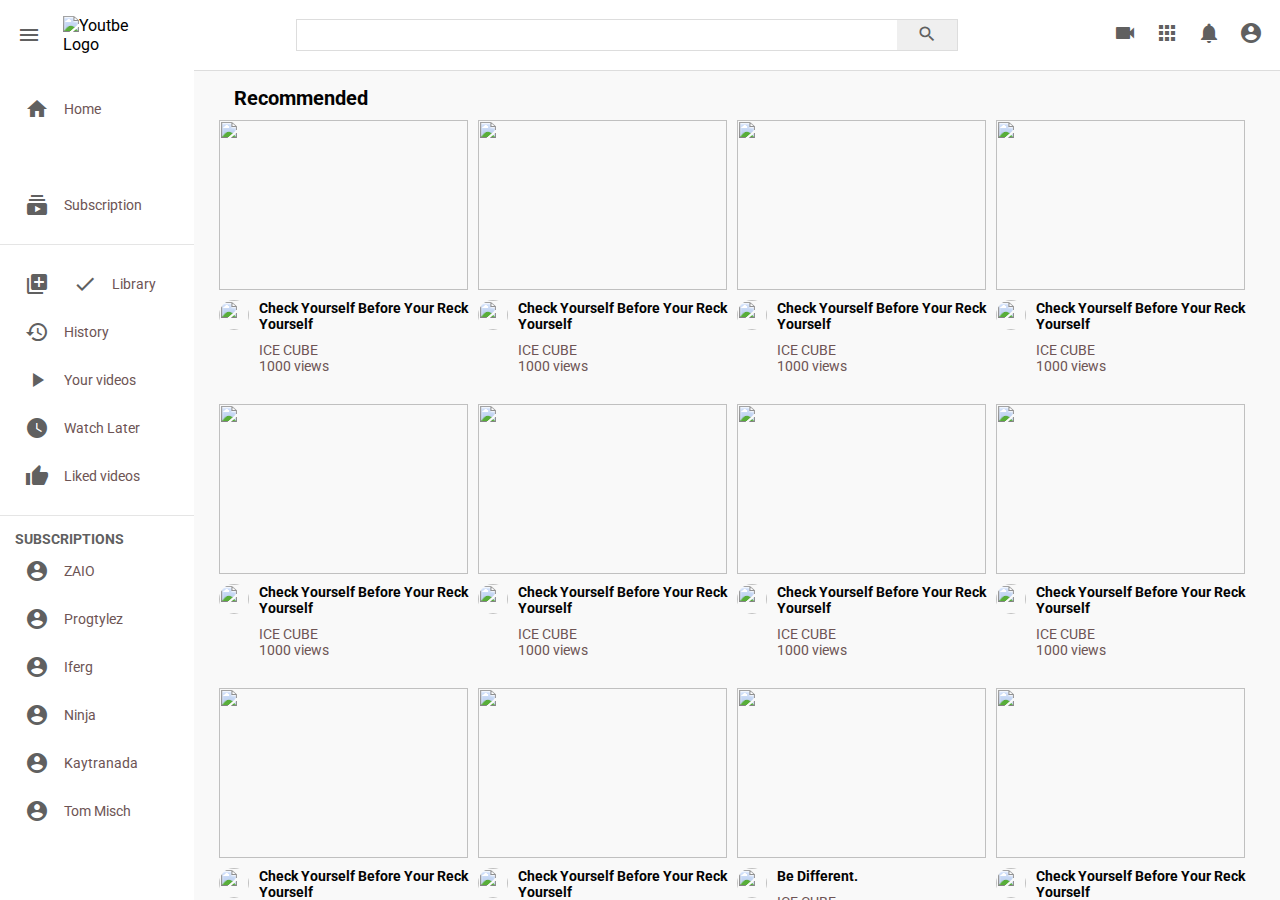
==== index.html @ 76675897 "added files for current project to master" ====
<!DOCTYPE html>
<html lang="en">
<head>
    <meta charset="UTF-8">
    <meta name="viewport" content="width= , initial-scale=1.0">
    <link rel = "icon" href ="https://www.youtube.com/about/static/svgs/icons/brand-resources/YouTube_icon_full-color.svg?cache=f2ec7a5"> 
    <link rel="stylesheet" href="/css/styles.css">
    <link href="https://fonts.googleapis.com/icon?family=Material+Icons" rel="stylesheet">
    <title>Youtube UI clone</title>
</head>
<body>
    <div class="menuBar">
        <div class="logo">
            <i class="material-icons">menu</i>
            <img src="https://www.youtube.com/about/static/svgs/icons/brand-resources/YouTube-logo-full_color_light.svg?cache=72a5d9c" alt="Youtbe Logo">
        </div>

        <div class="search">
            <form action="">
                <input type="text" name="" id="">
                <button><i class="material-icons">search</i></button>
            </form>
        </div>

        <div class="icons">
            <i class="material-icons">videocam</i>
            <i class="material-icons">apps</i>
            <i class="material-icons">notifications</i>
            <i class="material-icons">account_circle</i>
        </div>
    </div>
    
    <div class="mainBody">
        <div class="catagories">
            <div class="catagoriesSection">
                <span class="category active-span">
                    <i class="material-icons active">home</i>
                    <span>Home</span>
                </span>

                <span class="category">
                    <i class="material-icons">local_fire_department</i>
                    <span>Trending</span>
                </span>
                
                <span class="category">
                    <i class="material-icons">subscriptions</i>
                    <span>Subscription</span>
                </span>
            </div>

            <hr>

            <div class="catagoriesSection">
                <span class="category">
                    <i class="material-icons">library_add_check</i>
                    <span>Library</span>
                </span>

                <span class="category">
                    <i class="material-icons">history</i>
                    <span>History</span>
                </span>
                
                <span class="category">
                    <i class="material-icons">play_arrow</i>
                    <span>Your videos</span>
                </span>

                <span class="category">
                    <i class="material-icons">watch_later</i>
                    <span>Watch Later</span>
                </span>

                <span class="category">
                    <i class="material-icons">thumb_up</i>
                    <span>Liked videos</span>
                </span>
            </div>

            <hr>

            <div class="catagoriesSection">
                <h4>SUBSCRIPTIONS</h4>
                <span class="category">
                    <i class="material-icons">account_circle</i>
                    <span>ZAIO</span>
                </span>

                <span class="category">
                    <i class="material-icons">account_circle</i>
                    <span>Progtylez</span>
                </span>
                
                <span class="category">
                    <i class="material-icons">account_circle</i>
                    <span>Iferg</span>
                </span>

                <span class="category">
                    <i class="material-icons">account_circle</i>
                    <span>Ninja</span>
                </span>

                <span class="category">
                    <i class="material-icons">account_circle</i>
                    <span>Kaytranada</span>
                </span>

                <span class="category">
                    <i class="material-icons">account_circle</i>
                    <span>Tom Misch</span>
                </span>
            </div>
        </div>

        <div class="videos">
            <h1>Recommended</h1>
            <div class="videosGrid">
                <div class="video">
                    <div class="thumbnail">
                        <img src="https://images.unsplash.com/photo-1494253109108-2e30c049369b?ixlib=rb-1.2.1&ixid=eyJhcHBfaWQiOjEyMDd9&auto=format&fit=crop&w=500&q=60" alt="" srcset="">
                    </div>
                    <div class="details">
                        <div class="author">
                            <img src="https://images.unsplash.com/photo-1494253109108-2e30c049369b?ixlib=rb-1.2.1&ixid=eyJhcHBfaWQiOjEyMDd9&auto=format&fit=crop&w=500&q=60" alt="" srcset="">
                        </div> 
                        <div class="tittle">
                            <h3>Check Yourself Before Your Reck Yourself</h3>
                            <a href="">ICE CUBE</a>
                            <span>1000 views</span>
                        </div>
                    </div>
                </div>
                
                <div class="video">
                    <div class="thumbnail">
                        <img src="https://images.unsplash.com/photo-1508138221679-760a23a2285b?ixlib=rb-1.2.1&ixid=eyJhcHBfaWQiOjEyMDd9&auto=format&fit=crop&w=500&q=60" alt="" srcset="">
                    </div>
                    <div class="details">
                        <div class="author">
                            <img src="https://images.unsplash.com/photo-1508138221679-760a23a2285b?ixlib=rb-1.2.1&ixid=eyJhcHBfaWQiOjEyMDd9&auto=format&fit=crop&w=500&q=60" alt="" srcset="">
                        </div> 
                        <div class="tittle">
                            <h3>Check Yourself Before Your Reck Yourself</h3>
                            <a href="">ICE CUBE</a>
                            <span>1000 views</span>
                        </div>
                    </div>
                </div>

                <div class="video">
                    <div class="thumbnail">
                        <img src="https://images.unsplash.com/photo-1489533119213-66a5cd877091?ixlib=rb-1.2.1&ixid=eyJhcHBfaWQiOjEyMDd9&auto=format&fit=crop&w=500&q=60" alt="" srcset="">
                    </div>
                    <div class="details">
                        <div class="author">
                            <img src="https://images.unsplash.com/photo-1489533119213-66a5cd877091?ixlib=rb-1.2.1&ixid=eyJhcHBfaWQiOjEyMDd9&auto=format&fit=crop&w=500&q=60" alt="" srcset="">
                        </div> 
                        <div class="tittle">
                            <h3>Check Yourself Before Your Reck Yourself</h3>
                            <a href="">ICE CUBE</a>
                            <span>1000 views</span>
                        </div>
                    </div>
                </div>

                <div class="video">
                    <div class="thumbnail">
                        <img src="https://images.unsplash.com/photo-1487088678257-3a541e6e3922?ixlib=rb-1.2.1&ixid=eyJhcHBfaWQiOjEyMDd9&auto=format&fit=crop&w=500&q=60" alt="" srcset="">
                    </div>
                    <div class="details">
                        <div class="author">
                            <img src="https://images.unsplash.com/photo-1487088678257-3a541e6e3922?ixlib=rb-1.2.1&ixid=eyJhcHBfaWQiOjEyMDd9&auto=format&fit=crop&w=500&q=60" alt="" srcset="">
                        </div> 
                        <div class="tittle">
                            <h3>Check Yourself Before Your Reck Yourself</h3>
                            <a href="">ICE CUBE</a>
                            <span>1000 views</span>
                        </div>
                    </div>
                </div>

                <div class="video">
                    <div class="thumbnail">
                        <img src="https://images.unsplash.com/photo-1519125323398-675f0ddb6308?ixlib=rb-1.2.1&ixid=eyJhcHBfaWQiOjEyMDd9&auto=format&fit=crop&w=500&q=60" alt="" srcset="">
                    </div>
                    <div class="details">
                        <div class="author">
                            <img src="https://images.unsplash.com/photo-1519125323398-675f0ddb6308?ixlib=rb-1.2.1&ixid=eyJhcHBfaWQiOjEyMDd9&auto=format&fit=crop&w=500&q=60" alt="" srcset="">
                        </div> 
                        <div class="tittle">
                            <h3>Check Yourself Before Your Reck Yourself</h3>
                            <a href="">ICE CUBE</a>
                            <span>1000 views</span>
                        </div>
                    </div>
                </div>
                <div class="video">
                    <div class="thumbnail">
                        <img src="https://images.unsplash.com/photo-1484100356142-db6ab6244067?ixlib=rb-1.2.1&ixid=eyJhcHBfaWQiOjEyMDd9&auto=format&fit=crop&w=500&q=60" alt="" srcset="">
                    </div>
                    <div class="details">
                        <div class="author">
                            <img src="https://images.unsplash.com/photo-1484100356142-db6ab6244067?ixlib=rb-1.2.1&ixid=eyJhcHBfaWQiOjEyMDd9&auto=format&fit=crop&w=500&q=60" alt="" srcset="">
                        </div> 
                        <div class="tittle">
                            <h3>Check Yourself Before Your Reck Yourself</h3>
                            <a href="">ICE CUBE</a>
                            <span>1000 views</span>
                        </div>
                    </div>
                </div>

                <div class="video">
                    <div class="thumbnail">
                        <img src="https://images.unsplash.com/photo-1505678261036-a3fcc5e884ee?ixlib=rb-1.2.1&ixid=eyJhcHBfaWQiOjEyMDd9&auto=format&fit=crop&w=500&q=60" alt="" srcset="">
                    </div>
                    <div class="details">
                        <div class="author">
                            <img src="https://images.unsplash.com/photo-1505678261036-a3fcc5e884ee?ixlib=rb-1.2.1&ixid=eyJhcHBfaWQiOjEyMDd9&auto=format&fit=crop&w=500&q=60" alt="" srcset="">
                        </div> 
                        <div class="tittle">
                            <h3>Check Yourself Before Your Reck Yourself</h3>
                            <a href="">ICE CUBE</a>
                            <span>1000 views</span>
                        </div>
                    </div>
                </div>

                 <div class="video">
                    <div class="thumbnail">
                        <img src="https://images.unsplash.com/photo-1496449903678-68ddcb189a24?ixlib=rb-1.2.1&ixid=eyJhcHBfaWQiOjEyMDd9&auto=format&fit=crop&w=500&q=60" alt="" srcset="">
                    </div>
                    <div class="details">
                        <div class="author">
                            <img src="https://images.unsplash.com/photo-1496449903678-68ddcb189a24?ixlib=rb-1.2.1&ixid=eyJhcHBfaWQiOjEyMDd9&auto=format&fit=crop&w=500&q=60" alt="" srcset="">
                        </div> 
                        <div class="tittle">
                            <h3>Check Yourself Before Your Reck Yourself</h3>
                            <a href="">ICE CUBE</a>
                            <span>1000 views</span>
                        </div>
                    </div>
                </div>

                <div class="video">
                    <div class="thumbnail">
                        <img src="https://images.unsplash.com/photo-1457369804613-52c61a468e7d?ixlib=rb-1.2.1&auto=format&fit=crop&w=500&q=60" alt="" srcset="">
                    </div>
                    <div class="details">
                        <div class="author">
                            <img src="https://images.unsplash.com/photo-1457369804613-52c61a468e7d?ixlib=rb-1.2.1&auto=format&fit=crop&w=500&q=60" alt="" srcset="">
                        </div> 
                        <div class="tittle">
                            <h3>Check Yourself Before Your Reck Yourself</h3>
                            <a href="">ICE CUBE</a>
                            <span>1000 views</span>
                        </div>
                    </div>
                </div>

                <div class="video">
                    <div class="thumbnail">
                        <img src="https://images.unsplash.com/photo-1554570731-63bcddda4dcd?ixlib=rb-1.2.1&ixid=eyJhcHBfaWQiOjEyMDd9&auto=format&fit=crop&w=564&q=80" alt="" srcset="">
                    </div>
                    <div class="details">
                        <div class="author">
                            <img src="https://images.unsplash.com/photo-1554570731-63bcddda4dcd?ixlib=rb-1.2.1&ixid=eyJhcHBfaWQiOjEyMDd9&auto=format&fit=crop&w=564&q=80" alt="" srcset="">
                        </div> 
                        <div class="tittle">
                            <h3>Check Yourself Before Your Reck Yourself</h3>
                            <a href="">ICE CUBE</a>
                            <span>1000 views</span>
                        </div>
                    </div>
                </div>

                <div class="video">
                    <div class="thumbnail">
                        <img src="https://images.unsplash.com/photo-1504805572947-34fad45aed93?ixlib=rb-1.2.1&ixid=eyJhcHBfaWQiOjEyMDd9&auto=format&fit=crop&w=500&q=60" alt="" srcset="">
                    </div>
                    <div class="details">
                        <div class="author">
                            <img src="https://images.unsplash.com/photo-1504805572947-34fad45aed93?ixlib=rb-1.2.1&ixid=eyJhcHBfaWQiOjEyMDd9&auto=format&fit=crop&w=500&q=60" alt="" srcset="">
                        </div> 
                        <div class="tittle">
                            <h3>Be Different.</h3>
                            <a href="">ICE CUBE</a>
                            <span>1000 views</span>
                        </div>
                    </div>
                </div>

                <div class="video">
                    <div class="thumbnail">
                        <img src="https://images.unsplash.com/photo-1501457191481-671f811805de?ixlib=rb-1.2.1&ixid=eyJhcHBfaWQiOjEyMDd9&auto=format&fit=crop&w=500&q=60" alt="" srcset="">
                    </div>
                    <div class="details">
                        <div class="author">
                            <img src="https://images.unsplash.com/photo-1501457191481-671f811805de?ixlib=rb-1.2.1&ixid=eyJhcHBfaWQiOjEyMDd9&auto=format&fit=crop&w=500&q=60" alt="" srcset="">
                        </div> 
                        <div class="tittle">
                            <h3>Check Yourself Before Your Reck Yourself</h3>
                            <a href="">ICE CUBE</a>
                            <span>1000 views</span>
                        </div>
                    </div>
                </div>
            </div>
        </div>
    </div>
</body>
</html>
---- css/styles.css ----
@import url('https://fonts.googleapis.com/css2?family=Roboto:wght@300;500;700&display=swap');

:root {
    --color-grey: #e5e5e5;
    --color-grey-light: #e5e5e5;
    --color-bg:#f9f9f9;
}
*{
    margin: 0;
    padding: 0;
    box-sizing: border-box;
}

hr {
    height: 1px;
    background-color: var(--color-grey);
    border: none;
}
h1{
    font-size: 20px;
    margin-bottom: 10px;
    margin-left: 15px;
    color: rgb(3, 3, 3);
}

h4{
    font-size: 14px;
    margin-left: 15px;
    color: rgb(96, 96, 96);
}
body{
font-family: 'Roboto', sans-serif;
}

/* MENU BAR CSS START */

.material-icons{
    color: rgb(96, 96, 96);
}

.icons{
    margin-right: 10px;
}
.menuBar{
    display: flex;
    /* automatically makes content a row */
    justify-content: space-between;
    align-items: center;
    height: 70px;

}

.menuBar .logo{
    display: flex;
    align-items: center;
    margin-left: 10px;

}

.menuBar .logo img{
    width: 85px;
    margin-left: 15px;
}

.menuBar i{
    padding: 0 7px;

}

.menuBar .search form{
    border: 1px solid #ddd;
    height: 32px;
    margin: 0;
    padding: 0;
    display: flex;

}

.menuBar .search input{
    width: 600px;
    margin: 0;
    padding: 0;
    height: 100%;
    border-radius: none;
    border: none;
}

.menuBar .search button{
    margin: 0;
    padding: 0;
    height: 100%;
    width: 60px;
    border-radius: none;
    border: none;
    /* background-color: red; */
}

.menuBar .search button i{
    font-size: 20px;
    color: rgb(96, 96, 96);
}
/* MENU BAR CSS END*/

/* MAIN BODY CSS START */
.mainBody{
    height: calc(100vh - 70px);
    /* Above basically sets the height of main body to the hight of the screen but calc subtracts the height of menuBar that we set to 70px */
    display: flex;
    overflow: hidden;
    /* above hides the scroolbar */
}

.mainBody .catagories{
    height: 100%;
    width: 230px;
    /* background-color: red; */ 
    background-color: white;
    overflow-y: scroll;
    /* adds scroll bar for the hieght of the div */
}

.mainBody .catagories .catagoriesSection{
    width: 100%;
    display: flex;
    flex-direction: column;
    margin-bottom: 15px;
    margin-top: 15px;
}

.mainBody .catagories .catagoriesSection .category{
    display: flex;
    align-items: center;
    padding: 12px 25px;
}

.active-span{
    background: var(--color-grey-dark);
}
.mainBody .catagories .catagoriesSection .category span{
    margin-left: 15px;
}
.mainBody .catagories .catagoriesSection .category span:active{
    background: var(--color-grey-dark);
}

.mainBody .catagories .catagoriesSection .category:hover{
    background: var(--color-grey);
    cursor: pointer;
 }

 .videos {
    background: var(--color-bg); 
    width: 100%;
    height: 100%;
    padding: 15px 25px;
    border-top: 1px solid #ddd;
    overflow-y: scroll;
 }

 .videos .videosGrid {
     display: flex;
     flex-direction: row;
     justify-content: space-around;
     flex-wrap: wrap;
 }
 .videos .videosGrid .video {
    width: calc(25% - 10px);
    margin-right: 10px;
    margin-bottom: 30px;
 }

 .videos .videosGrid .video .thumbnail{
     width: 100%;
     height: 170px;
}

.videos .videosGrid .video .thumbnail img{
    object-fit: cover;
    width: 100%;
    height: 100%;
}

.author img{
    object-fit: cover;
    border-radius: 50%;
    height: 30px;
    width: 30px;
    margin-right: 10px;
}

.details {
    display: flex;
    margin-top: 10px;
}

.details .tittle{
    display: flex;
    flex-direction: column;
}

.details .tittle h3{
   color: rgb(3, 3, 3);
   font-size: 14px;
   padding-bottom: 10px;
}

.details .tittle a, span{
   text-decoration: none;
   color: rgb(109, 84, 84);
   font-size: 14px;
   /* font-weight: lighter; */
}

/* MAIN BODY CSS END */
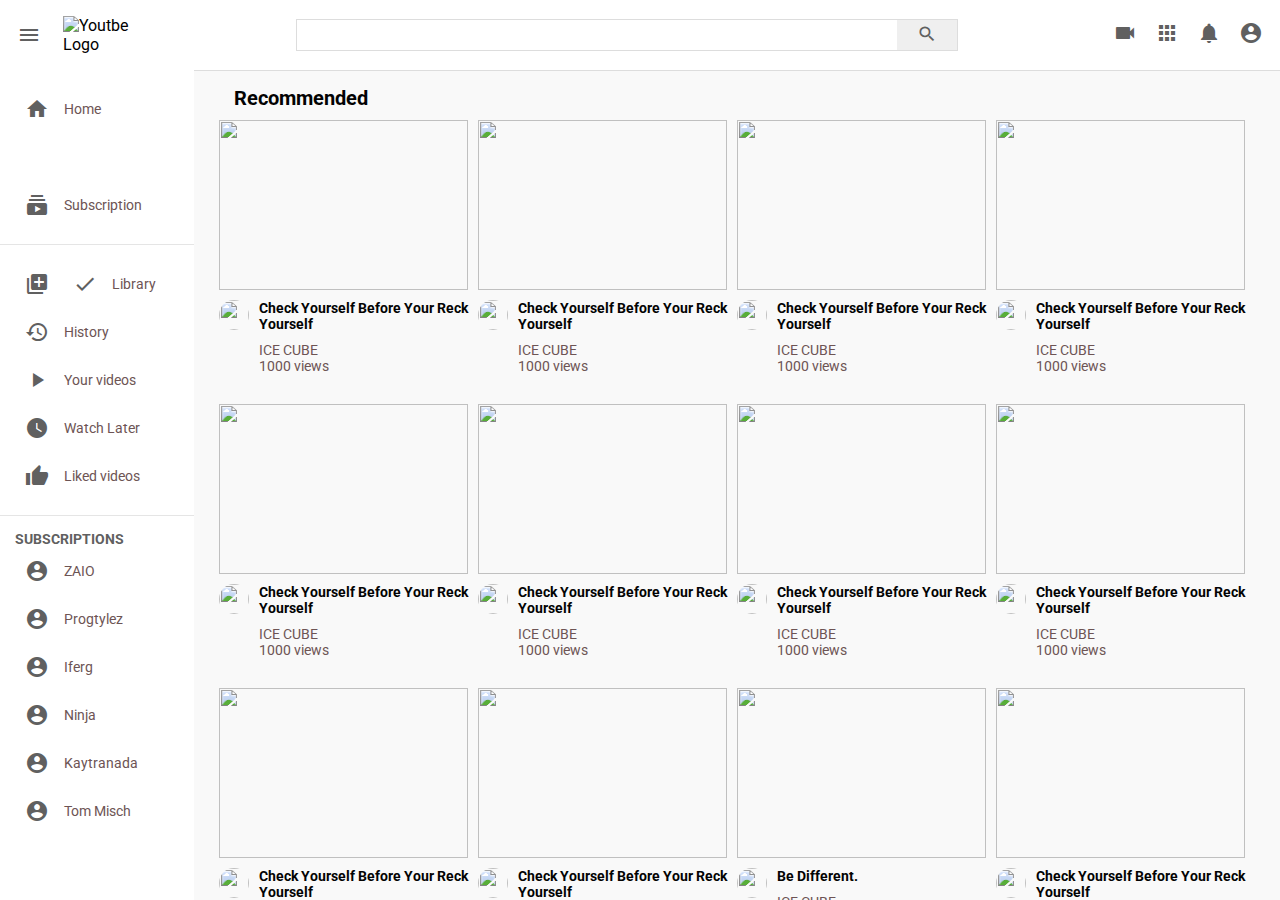
==== commit e8946874: "added structure of video landing page and basic styles" ====
--- a/index.html
+++ b/index.html
@@ -40,7 +40,7 @@
 
                 <span class="category">
                     <i class="material-icons">local_fire_department</i>
-                    <span>Trending</span>
+                    <span><a href="trending.html">Trending</a></span>
                 </span>
                 
                 <span class="category">
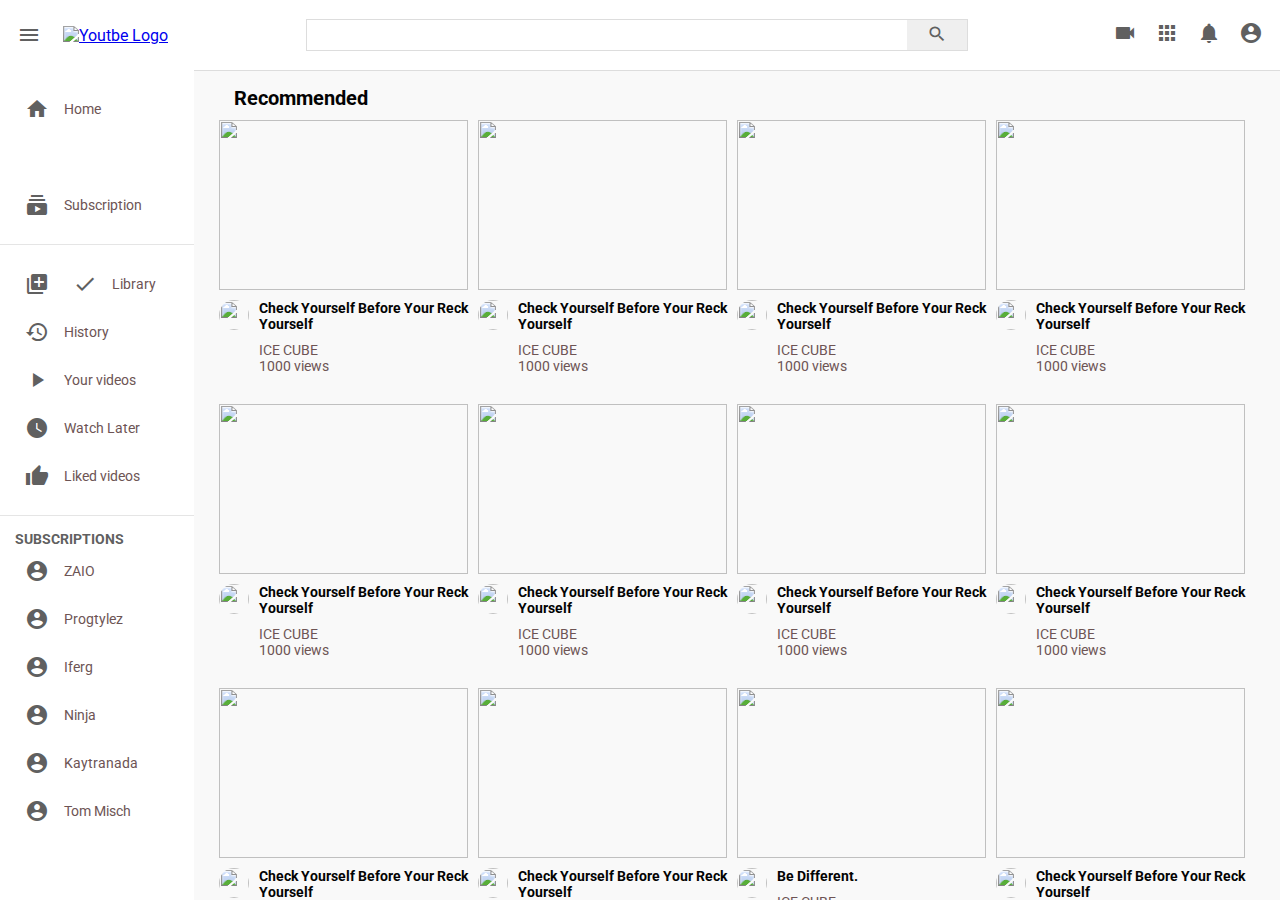
==== commit 061f7659: "linked pages" ====
--- a/index.html
+++ b/index.html
@@ -1,314 +1,422 @@
 <!DOCTYPE html>
 <html lang="en">
-<head>
-    <meta charset="UTF-8">
-    <meta name="viewport" content="width= , initial-scale=1.0">
-    <link rel = "icon" href ="https://www.youtube.com/about/static/svgs/icons/brand-resources/YouTube_icon_full-color.svg?cache=f2ec7a5"> 
-    <link rel="stylesheet" href="/css/styles.css">
-    <link href="https://fonts.googleapis.com/icon?family=Material+Icons" rel="stylesheet">
+  <head>
+    <meta charset="UTF-8" />
+    <meta name="viewport" content="width= , initial-scale=1.0" />
+    <link
+      rel="icon"
+      href="https://www.youtube.com/about/static/svgs/icons/brand-resources/YouTube_icon_full-color.svg?cache=f2ec7a5"
+    />
+    <link rel="stylesheet" href="/css/styles.css" />
+    <link rel="stylesheet" href="/css/main_queries.css" />
+    <link
+      href="https://fonts.googleapis.com/icon?family=Material+Icons"
+      rel="stylesheet"
+    />
     <title>Youtube UI clone</title>
-</head>
-<body>
+  </head>
+  <body>
     <div class="menuBar">
-        <div class="logo">
-            <i class="material-icons">menu</i>
-            <img src="https://www.youtube.com/about/static/svgs/icons/brand-resources/YouTube-logo-full_color_light.svg?cache=72a5d9c" alt="Youtbe Logo">
+      <div class="logo">
+        <i class="material-icons">menu</i>
+        <a href="index.html">
+        <img
+          src="https://www.youtube.com/about/static/svgs/icons/brand-resources/YouTube-logo-full_color_light.svg?cache=72a5d9c"
+          alt="Youtbe Logo"
+        />
+    </a>
+      </div>
+
+      <div class="search">
+        <form action="">
+          <input type="text" name="" id="" />
+          <button><i class="material-icons">search</i></button>
+        </form>
+      </div>
+
+      <div class="icons">
+        <i class="material-icons">videocam</i>
+        <i class="material-icons">apps</i>
+        <i class="material-icons">notifications</i>
+        <i class="material-icons">account_circle</i>
+      </div>
+    </div>
+
+    <div class="mainBody">
+      <div class="catagories">
+        <div class="catagoriesSection">
+          <span class="category active-span">
+            <i class="material-icons active">home</i>
+            <span>Home</span>
+          </span>
+
+          <span class="category">
+            <i class="material-icons">local_fire_department</i>
+            <span><a href="trending.html">Trending</a></span>
+          </span>
+
+          <span class="category">
+            <i class="material-icons">subscriptions</i>
+            <span>Subscription</span>
+          </span>
         </div>
 
-        <div class="search">
-            <form action="">
-                <input type="text" name="" id="">
-                <button><i class="material-icons">search</i></button>
-            </form>
+        <hr />
+
+        <div class="catagoriesSection">
+          <span class="category">
+            <i class="material-icons">library_add_check</i>
+            <span>Library</span>
+          </span>
+
+          <span class="category">
+            <i class="material-icons">history</i>
+            <span>History</span>
+          </span>
+
+          <span class="category">
+            <i class="material-icons">play_arrow</i>
+            <span>Your videos</span>
+          </span>
+
+          <span class="category">
+            <i class="material-icons">watch_later</i>
+            <span>Watch Later</span>
+          </span>
+
+          <span class="category">
+            <i class="material-icons">thumb_up</i>
+            <span>Liked videos</span>
+          </span>
         </div>
 
-        <div class="icons">
-            <i class="material-icons">videocam</i>
-            <i class="material-icons">apps</i>
-            <i class="material-icons">notifications</i>
-            <i class="material-icons">account_circle</i>
+        <hr />
+
+        <div class="catagoriesSection">
+          <h4>SUBSCRIPTIONS</h4>
+          <span class="category">
+            <i class="material-icons">account_circle</i>
+            <span>ZAIO</span>
+          </span>
+
+          <span class="category">
+            <i class="material-icons">account_circle</i>
+            <span>Progtylez</span>
+          </span>
+
+          <span class="category">
+            <i class="material-icons">account_circle</i>
+            <span>Iferg</span>
+          </span>
+
+          <span class="category">
+            <i class="material-icons">account_circle</i>
+            <span>Ninja</span>
+          </span>
+
+          <span class="category">
+            <i class="material-icons">account_circle</i>
+            <span>Kaytranada</span>
+          </span>
+
+          <span class="category">
+            <i class="material-icons">account_circle</i>
+            <span>Tom Misch</span>
+          </span>
         </div>
+      </div>
+
+      <div class="videos">
+        <h1>Recommended</h1>
+        <div class="videosGrid">
+          <div class="video">
+            <div class="thumbnail">
+              <img
+                src="https://images.unsplash.com/photo-1494253109108-2e30c049369b?ixlib=rb-1.2.1&ixid=eyJhcHBfaWQiOjEyMDd9&auto=format&fit=crop&w=500&q=60"
+                alt=""
+                srcset=""
+              />
+            </div>
+            <div class="details">
+              <div class="author">
+                <img
+                  src="https://images.unsplash.com/photo-1494253109108-2e30c049369b?ixlib=rb-1.2.1&ixid=eyJhcHBfaWQiOjEyMDd9&auto=format&fit=crop&w=500&q=60"
+                  alt=""
+                  srcset=""
+                />
+              </div>
+              <div class="tittle">
+                <h3>Check Yourself Before Your Reck Yourself</h3>
+                <a href="">ICE CUBE</a>
+                <span>1000 views</span>
+              </div>
+            </div>
+          </div>
+
+          <div class="video">
+            <div class="thumbnail">
+              <img
+                src="https://images.unsplash.com/photo-1508138221679-760a23a2285b?ixlib=rb-1.2.1&ixid=eyJhcHBfaWQiOjEyMDd9&auto=format&fit=crop&w=500&q=60"
+                alt=""
+                srcset=""
+              />
+            </div>
+            <div class="details">
+              <div class="author">
+                <img
+                  src="https://images.unsplash.com/photo-1508138221679-760a23a2285b?ixlib=rb-1.2.1&ixid=eyJhcHBfaWQiOjEyMDd9&auto=format&fit=crop&w=500&q=60"
+                  alt=""
+                  srcset=""
+                />
+              </div>
+              <div class="tittle">
+                <h3>Check Yourself Before Your Reck Yourself</h3>
+                <a href="">ICE CUBE</a>
+                <span>1000 views</span>
+              </div>
+            </div>
+          </div>
+
+          <div class="video">
+            <div class="thumbnail">
+              <img
+                src="https://images.unsplash.com/photo-1489533119213-66a5cd877091?ixlib=rb-1.2.1&ixid=eyJhcHBfaWQiOjEyMDd9&auto=format&fit=crop&w=500&q=60"
+                alt=""
+                srcset=""
+              />
+            </div>
+            <div class="details">
+              <div class="author">
+                <img
+                  src="https://images.unsplash.com/photo-1489533119213-66a5cd877091?ixlib=rb-1.2.1&ixid=eyJhcHBfaWQiOjEyMDd9&auto=format&fit=crop&w=500&q=60"
+                  alt=""
+                  srcset=""
+                />
+              </div>
+              <div class="tittle">
+                <h3>Check Yourself Before Your Reck Yourself</h3>
+                <a href="">ICE CUBE</a>
+                <span>1000 views</span>
+              </div>
+            </div>
+          </div>
+
+          <div class="video">
+            <div class="thumbnail">
+              <img
+                src="https://images.unsplash.com/photo-1487088678257-3a541e6e3922?ixlib=rb-1.2.1&ixid=eyJhcHBfaWQiOjEyMDd9&auto=format&fit=crop&w=500&q=60"
+                alt=""
+                srcset=""
+              />
+            </div>
+            <div class="details">
+              <div class="author">
+                <img
+                  src="https://images.unsplash.com/photo-1487088678257-3a541e6e3922?ixlib=rb-1.2.1&ixid=eyJhcHBfaWQiOjEyMDd9&auto=format&fit=crop&w=500&q=60"
+                  alt=""
+                  srcset=""
+                />
+              </div>
+              <div class="tittle">
+                <h3>Check Yourself Before Your Reck Yourself</h3>
+                <a href="">ICE CUBE</a>
+                <span>1000 views</span>
+              </div>
+            </div>
+          </div>
+
+          <div class="video">
+            <div class="thumbnail">
+              <img
+                src="https://images.unsplash.com/photo-1519125323398-675f0ddb6308?ixlib=rb-1.2.1&ixid=eyJhcHBfaWQiOjEyMDd9&auto=format&fit=crop&w=500&q=60"
+                alt=""
+                srcset=""
+              />
+            </div>
+            <div class="details">
+              <div class="author">
+                <img
+                  src="https://images.unsplash.com/photo-1519125323398-675f0ddb6308?ixlib=rb-1.2.1&ixid=eyJhcHBfaWQiOjEyMDd9&auto=format&fit=crop&w=500&q=60"
+                  alt=""
+                  srcset=""
+                />
+              </div>
+              <div class="tittle">
+                <h3>Check Yourself Before Your Reck Yourself</h3>
+                <a href="">ICE CUBE</a>
+                <span>1000 views</span>
+              </div>
+            </div>
+          </div>
+          <div class="video">
+            <div class="thumbnail">
+              <img
+                src="https://images.unsplash.com/photo-1484100356142-db6ab6244067?ixlib=rb-1.2.1&ixid=eyJhcHBfaWQiOjEyMDd9&auto=format&fit=crop&w=500&q=60"
+                alt=""
+                srcset=""
+              />
+            </div>
+            <div class="details">
+              <div class="author">
+                <img
+                  src="https://images.unsplash.com/photo-1484100356142-db6ab6244067?ixlib=rb-1.2.1&ixid=eyJhcHBfaWQiOjEyMDd9&auto=format&fit=crop&w=500&q=60"
+                  alt=""
+                  srcset=""
+                />
+              </div>
+              <div class="tittle">
+                <h3>Check Yourself Before Your Reck Yourself</h3>
+                <a href="">ICE CUBE</a>
+                <span>1000 views</span>
+              </div>
+            </div>
+          </div>
+
+          <div class="video">
+            <div class="thumbnail">
+              <img
+                src="https://images.unsplash.com/photo-1505678261036-a3fcc5e884ee?ixlib=rb-1.2.1&ixid=eyJhcHBfaWQiOjEyMDd9&auto=format&fit=crop&w=500&q=60"
+                alt=""
+                srcset=""
+              />
+            </div>
+            <div class="details">
+              <div class="author">
+                <img
+                  src="https://images.unsplash.com/photo-1505678261036-a3fcc5e884ee?ixlib=rb-1.2.1&ixid=eyJhcHBfaWQiOjEyMDd9&auto=format&fit=crop&w=500&q=60"
+                  alt=""
+                  srcset=""
+                />
+              </div>
+              <div class="tittle">
+                <h3>Check Yourself Before Your Reck Yourself</h3>
+                <a href="">ICE CUBE</a>
+                <span>1000 views</span>
+              </div>
+            </div>
+          </div>
+
+          <div class="video">
+            <div class="thumbnail">
+              <img
+                src="https://images.unsplash.com/photo-1496449903678-68ddcb189a24?ixlib=rb-1.2.1&ixid=eyJhcHBfaWQiOjEyMDd9&auto=format&fit=crop&w=500&q=60"
+                alt=""
+                srcset=""
+              />
+            </div>
+            <div class="details">
+              <div class="author">
+                <img
+                  src="https://images.unsplash.com/photo-1496449903678-68ddcb189a24?ixlib=rb-1.2.1&ixid=eyJhcHBfaWQiOjEyMDd9&auto=format&fit=crop&w=500&q=60"
+                  alt=""
+                  srcset=""
+                />
+              </div>
+              <div class="tittle">
+                <h3>Check Yourself Before Your Reck Yourself</h3>
+                <a href="">ICE CUBE</a>
+                <span>1000 views</span>
+              </div>
+            </div>
+          </div>
+
+          <div class="video">
+            <div class="thumbnail">
+              <img
+                src="https://images.unsplash.com/photo-1457369804613-52c61a468e7d?ixlib=rb-1.2.1&auto=format&fit=crop&w=500&q=60"
+                alt=""
+                srcset=""
+              />
+            </div>
+            <div class="details">
+              <div class="author">
+                <img
+                  src="https://images.unsplash.com/photo-1457369804613-52c61a468e7d?ixlib=rb-1.2.1&auto=format&fit=crop&w=500&q=60"
+                  alt=""
+                  srcset=""
+                />
+              </div>
+              <div class="tittle">
+                <h3>Check Yourself Before Your Reck Yourself</h3>
+                <a href="">ICE CUBE</a>
+                <span>1000 views</span>
+              </div>
+            </div>
+          </div>
+
+          <div class="video">
+            <div class="thumbnail">
+              <img
+                src="https://images.unsplash.com/photo-1554570731-63bcddda4dcd?ixlib=rb-1.2.1&ixid=eyJhcHBfaWQiOjEyMDd9&auto=format&fit=crop&w=564&q=80"
+                alt=""
+                srcset=""
+              />
+            </div>
+            <div class="details">
+              <div class="author">
+                <img
+                  src="https://images.unsplash.com/photo-1554570731-63bcddda4dcd?ixlib=rb-1.2.1&ixid=eyJhcHBfaWQiOjEyMDd9&auto=format&fit=crop&w=564&q=80"
+                  alt=""
+                  srcset=""
+                />
+              </div>
+              <div class="tittle">
+                <h3>Check Yourself Before Your Reck Yourself</h3>
+                <a href="">ICE CUBE</a>
+                <span>1000 views</span>
+              </div>
+            </div>
+          </div>
+
+          <div class="video">
+            <div class="thumbnail">
+              <img
+                src="https://images.unsplash.com/photo-1504805572947-34fad45aed93?ixlib=rb-1.2.1&ixid=eyJhcHBfaWQiOjEyMDd9&auto=format&fit=crop&w=500&q=60"
+                alt=""
+                srcset=""
+              />
+            </div>
+            <div class="details">
+              <div class="author">
+                <img
+                  src="https://images.unsplash.com/photo-1504805572947-34fad45aed93?ixlib=rb-1.2.1&ixid=eyJhcHBfaWQiOjEyMDd9&auto=format&fit=crop&w=500&q=60"
+                  alt=""
+                  srcset=""
+                />
+              </div>
+              <div class="tittle">
+                <h3>Be Different.</h3>
+                <a href="">ICE CUBE</a>
+                <span>1000 views</span>
+              </div>
+            </div>
+          </div>
+
+          <div class="video">
+            <div class="thumbnail">
+              <img
+                src="https://images.unsplash.com/photo-1501457191481-671f811805de?ixlib=rb-1.2.1&ixid=eyJhcHBfaWQiOjEyMDd9&auto=format&fit=crop&w=500&q=60"
+                alt=""
+                srcset=""
+              />
+            </div>
+            <div class="details">
+              <div class="author">
+                <img
+                  src="https://images.unsplash.com/photo-1501457191481-671f811805de?ixlib=rb-1.2.1&ixid=eyJhcHBfaWQiOjEyMDd9&auto=format&fit=crop&w=500&q=60"
+                  alt=""
+                  srcset=""
+                />
+              </div>
+              <div class="tittle">
+                <h3>Check Yourself Before Your Reck Yourself</h3>
+                <a href="">ICE CUBE</a>
+                <span>1000 views</span>
+              </div>
+            </div>
+          </div>
+        </div>
+      </div>
     </div>
-    
-    <div class="mainBody">
-        <div class="catagories">
-            <div class="catagoriesSection">
-                <span class="category active-span">
-                    <i class="material-icons active">home</i>
-                    <span>Home</span>
-                </span>
-
-                <span class="category">
-                    <i class="material-icons">local_fire_department</i>
-                    <span><a href="trending.html">Trending</a></span>
-                </span>
-                
-                <span class="category">
-                    <i class="material-icons">subscriptions</i>
-                    <span>Subscription</span>
-                </span>
-            </div>
-
-            <hr>
-
-            <div class="catagoriesSection">
-                <span class="category">
-                    <i class="material-icons">library_add_check</i>
-                    <span>Library</span>
-                </span>
-
-                <span class="category">
-                    <i class="material-icons">history</i>
-                    <span>History</span>
-                </span>
-                
-                <span class="category">
-                    <i class="material-icons">play_arrow</i>
-                    <span>Your videos</span>
-                </span>
-
-                <span class="category">
-                    <i class="material-icons">watch_later</i>
-                    <span>Watch Later</span>
-                </span>
-
-                <span class="category">
-                    <i class="material-icons">thumb_up</i>
-                    <span>Liked videos</span>
-                </span>
-            </div>
-
-            <hr>
-
-            <div class="catagoriesSection">
-                <h4>SUBSCRIPTIONS</h4>
-                <span class="category">
-                    <i class="material-icons">account_circle</i>
-                    <span>ZAIO</span>
-                </span>
-
-                <span class="category">
-                    <i class="material-icons">account_circle</i>
-                    <span>Progtylez</span>
-                </span>
-                
-                <span class="category">
-                    <i class="material-icons">account_circle</i>
-                    <span>Iferg</span>
-                </span>
-
-                <span class="category">
-                    <i class="material-icons">account_circle</i>
-                    <span>Ninja</span>
-                </span>
-
-                <span class="category">
-                    <i class="material-icons">account_circle</i>
-                    <span>Kaytranada</span>
-                </span>
-
-                <span class="category">
-                    <i class="material-icons">account_circle</i>
-                    <span>Tom Misch</span>
-                </span>
-            </div>
-        </div>
-
-        <div class="videos">
-            <h1>Recommended</h1>
-            <div class="videosGrid">
-                <div class="video">
-                    <div class="thumbnail">
-                        <img src="https://images.unsplash.com/photo-1494253109108-2e30c049369b?ixlib=rb-1.2.1&ixid=eyJhcHBfaWQiOjEyMDd9&auto=format&fit=crop&w=500&q=60" alt="" srcset="">
-                    </div>
-                    <div class="details">
-                        <div class="author">
-                            <img src="https://images.unsplash.com/photo-1494253109108-2e30c049369b?ixlib=rb-1.2.1&ixid=eyJhcHBfaWQiOjEyMDd9&auto=format&fit=crop&w=500&q=60" alt="" srcset="">
-                        </div> 
-                        <div class="tittle">
-                            <h3>Check Yourself Before Your Reck Yourself</h3>
-                            <a href="">ICE CUBE</a>
-                            <span>1000 views</span>
-                        </div>
-                    </div>
-                </div>
-                
-                <div class="video">
-                    <div class="thumbnail">
-                        <img src="https://images.unsplash.com/photo-1508138221679-760a23a2285b?ixlib=rb-1.2.1&ixid=eyJhcHBfaWQiOjEyMDd9&auto=format&fit=crop&w=500&q=60" alt="" srcset="">
-                    </div>
-                    <div class="details">
-                        <div class="author">
-                            <img src="https://images.unsplash.com/photo-1508138221679-760a23a2285b?ixlib=rb-1.2.1&ixid=eyJhcHBfaWQiOjEyMDd9&auto=format&fit=crop&w=500&q=60" alt="" srcset="">
-                        </div> 
-                        <div class="tittle">
-                            <h3>Check Yourself Before Your Reck Yourself</h3>
-                            <a href="">ICE CUBE</a>
-                            <span>1000 views</span>
-                        </div>
-                    </div>
-                </div>
-
-                <div class="video">
-                    <div class="thumbnail">
-                        <img src="https://images.unsplash.com/photo-1489533119213-66a5cd877091?ixlib=rb-1.2.1&ixid=eyJhcHBfaWQiOjEyMDd9&auto=format&fit=crop&w=500&q=60" alt="" srcset="">
-                    </div>
-                    <div class="details">
-                        <div class="author">
-                            <img src="https://images.unsplash.com/photo-1489533119213-66a5cd877091?ixlib=rb-1.2.1&ixid=eyJhcHBfaWQiOjEyMDd9&auto=format&fit=crop&w=500&q=60" alt="" srcset="">
-                        </div> 
-                        <div class="tittle">
-                            <h3>Check Yourself Before Your Reck Yourself</h3>
-                            <a href="">ICE CUBE</a>
-                            <span>1000 views</span>
-                        </div>
-                    </div>
-                </div>
-
-                <div class="video">
-                    <div class="thumbnail">
-                        <img src="https://images.unsplash.com/photo-1487088678257-3a541e6e3922?ixlib=rb-1.2.1&ixid=eyJhcHBfaWQiOjEyMDd9&auto=format&fit=crop&w=500&q=60" alt="" srcset="">
-                    </div>
-                    <div class="details">
-                        <div class="author">
-                            <img src="https://images.unsplash.com/photo-1487088678257-3a541e6e3922?ixlib=rb-1.2.1&ixid=eyJhcHBfaWQiOjEyMDd9&auto=format&fit=crop&w=500&q=60" alt="" srcset="">
-                        </div> 
-                        <div class="tittle">
-                            <h3>Check Yourself Before Your Reck Yourself</h3>
-                            <a href="">ICE CUBE</a>
-                            <span>1000 views</span>
-                        </div>
-                    </div>
-                </div>
-
-                <div class="video">
-                    <div class="thumbnail">
-                        <img src="https://images.unsplash.com/photo-1519125323398-675f0ddb6308?ixlib=rb-1.2.1&ixid=eyJhcHBfaWQiOjEyMDd9&auto=format&fit=crop&w=500&q=60" alt="" srcset="">
-                    </div>
-                    <div class="details">
-                        <div class="author">
-                            <img src="https://images.unsplash.com/photo-1519125323398-675f0ddb6308?ixlib=rb-1.2.1&ixid=eyJhcHBfaWQiOjEyMDd9&auto=format&fit=crop&w=500&q=60" alt="" srcset="">
-                        </div> 
-                        <div class="tittle">
-                            <h3>Check Yourself Before Your Reck Yourself</h3>
-                            <a href="">ICE CUBE</a>
-                            <span>1000 views</span>
-                        </div>
-                    </div>
-                </div>
-                <div class="video">
-                    <div class="thumbnail">
-                        <img src="https://images.unsplash.com/photo-1484100356142-db6ab6244067?ixlib=rb-1.2.1&ixid=eyJhcHBfaWQiOjEyMDd9&auto=format&fit=crop&w=500&q=60" alt="" srcset="">
-                    </div>
-                    <div class="details">
-                        <div class="author">
-                            <img src="https://images.unsplash.com/photo-1484100356142-db6ab6244067?ixlib=rb-1.2.1&ixid=eyJhcHBfaWQiOjEyMDd9&auto=format&fit=crop&w=500&q=60" alt="" srcset="">
-                        </div> 
-                        <div class="tittle">
-                            <h3>Check Yourself Before Your Reck Yourself</h3>
-                            <a href="">ICE CUBE</a>
-                            <span>1000 views</span>
-                        </div>
-                    </div>
-                </div>
-
-                <div class="video">
-                    <div class="thumbnail">
-                        <img src="https://images.unsplash.com/photo-1505678261036-a3fcc5e884ee?ixlib=rb-1.2.1&ixid=eyJhcHBfaWQiOjEyMDd9&auto=format&fit=crop&w=500&q=60" alt="" srcset="">
-                    </div>
-                    <div class="details">
-                        <div class="author">
-                            <img src="https://images.unsplash.com/photo-1505678261036-a3fcc5e884ee?ixlib=rb-1.2.1&ixid=eyJhcHBfaWQiOjEyMDd9&auto=format&fit=crop&w=500&q=60" alt="" srcset="">
-                        </div> 
-                        <div class="tittle">
-                            <h3>Check Yourself Before Your Reck Yourself</h3>
-                            <a href="">ICE CUBE</a>
-                            <span>1000 views</span>
-                        </div>
-                    </div>
-                </div>
-
-                 <div class="video">
-                    <div class="thumbnail">
-                        <img src="https://images.unsplash.com/photo-1496449903678-68ddcb189a24?ixlib=rb-1.2.1&ixid=eyJhcHBfaWQiOjEyMDd9&auto=format&fit=crop&w=500&q=60" alt="" srcset="">
-                    </div>
-                    <div class="details">
-                        <div class="author">
-                            <img src="https://images.unsplash.com/photo-1496449903678-68ddcb189a24?ixlib=rb-1.2.1&ixid=eyJhcHBfaWQiOjEyMDd9&auto=format&fit=crop&w=500&q=60" alt="" srcset="">
-                        </div> 
-                        <div class="tittle">
-                            <h3>Check Yourself Before Your Reck Yourself</h3>
-                            <a href="">ICE CUBE</a>
-                            <span>1000 views</span>
-                        </div>
-                    </div>
-                </div>
-
-                <div class="video">
-                    <div class="thumbnail">
-                        <img src="https://images.unsplash.com/photo-1457369804613-52c61a468e7d?ixlib=rb-1.2.1&auto=format&fit=crop&w=500&q=60" alt="" srcset="">
-                    </div>
-                    <div class="details">
-                        <div class="author">
-                            <img src="https://images.unsplash.com/photo-1457369804613-52c61a468e7d?ixlib=rb-1.2.1&auto=format&fit=crop&w=500&q=60" alt="" srcset="">
-                        </div> 
-                        <div class="tittle">
-                            <h3>Check Yourself Before Your Reck Yourself</h3>
-                            <a href="">ICE CUBE</a>
-                            <span>1000 views</span>
-                        </div>
-                    </div>
-                </div>
-
-                <div class="video">
-                    <div class="thumbnail">
-                        <img src="https://images.unsplash.com/photo-1554570731-63bcddda4dcd?ixlib=rb-1.2.1&ixid=eyJhcHBfaWQiOjEyMDd9&auto=format&fit=crop&w=564&q=80" alt="" srcset="">
-                    </div>
-                    <div class="details">
-                        <div class="author">
-                            <img src="https://images.unsplash.com/photo-1554570731-63bcddda4dcd?ixlib=rb-1.2.1&ixid=eyJhcHBfaWQiOjEyMDd9&auto=format&fit=crop&w=564&q=80" alt="" srcset="">
-                        </div> 
-                        <div class="tittle">
-                            <h3>Check Yourself Before Your Reck Yourself</h3>
-                            <a href="">ICE CUBE</a>
-                            <span>1000 views</span>
-                        </div>
-                    </div>
-                </div>
-
-                <div class="video">
-                    <div class="thumbnail">
-                        <img src="https://images.unsplash.com/photo-1504805572947-34fad45aed93?ixlib=rb-1.2.1&ixid=eyJhcHBfaWQiOjEyMDd9&auto=format&fit=crop&w=500&q=60" alt="" srcset="">
-                    </div>
-                    <div class="details">
-                        <div class="author">
-                            <img src="https://images.unsplash.com/photo-1504805572947-34fad45aed93?ixlib=rb-1.2.1&ixid=eyJhcHBfaWQiOjEyMDd9&auto=format&fit=crop&w=500&q=60" alt="" srcset="">
-                        </div> 
-                        <div class="tittle">
-                            <h3>Be Different.</h3>
-                            <a href="">ICE CUBE</a>
-                            <span>1000 views</span>
-                        </div>
-                    </div>
-                </div>
-
-                <div class="video">
-                    <div class="thumbnail">
-                        <img src="https://images.unsplash.com/photo-1501457191481-671f811805de?ixlib=rb-1.2.1&ixid=eyJhcHBfaWQiOjEyMDd9&auto=format&fit=crop&w=500&q=60" alt="" srcset="">
-                    </div>
-                    <div class="details">
-                        <div class="author">
-                            <img src="https://images.unsplash.com/photo-1501457191481-671f811805de?ixlib=rb-1.2.1&ixid=eyJhcHBfaWQiOjEyMDd9&auto=format&fit=crop&w=500&q=60" alt="" srcset="">
-                        </div> 
-                        <div class="tittle">
-                            <h3>Check Yourself Before Your Reck Yourself</h3>
-                            <a href="">ICE CUBE</a>
-                            <span>1000 views</span>
-                        </div>
-                    </div>
-                </div>
-            </div>
-        </div>
-    </div>
-</body>
-</html>+  </body>
+</html>
--- a/css/styles.css
+++ b/css/styles.css
@@ -131,6 +131,11 @@
     display: flex;
     align-items: center;
     padding: 12px 25px;
+}
+
+.catagoriesSection a{
+    text-decoration: none;
+    color: #6d5454;
 }
 
 .active-span{
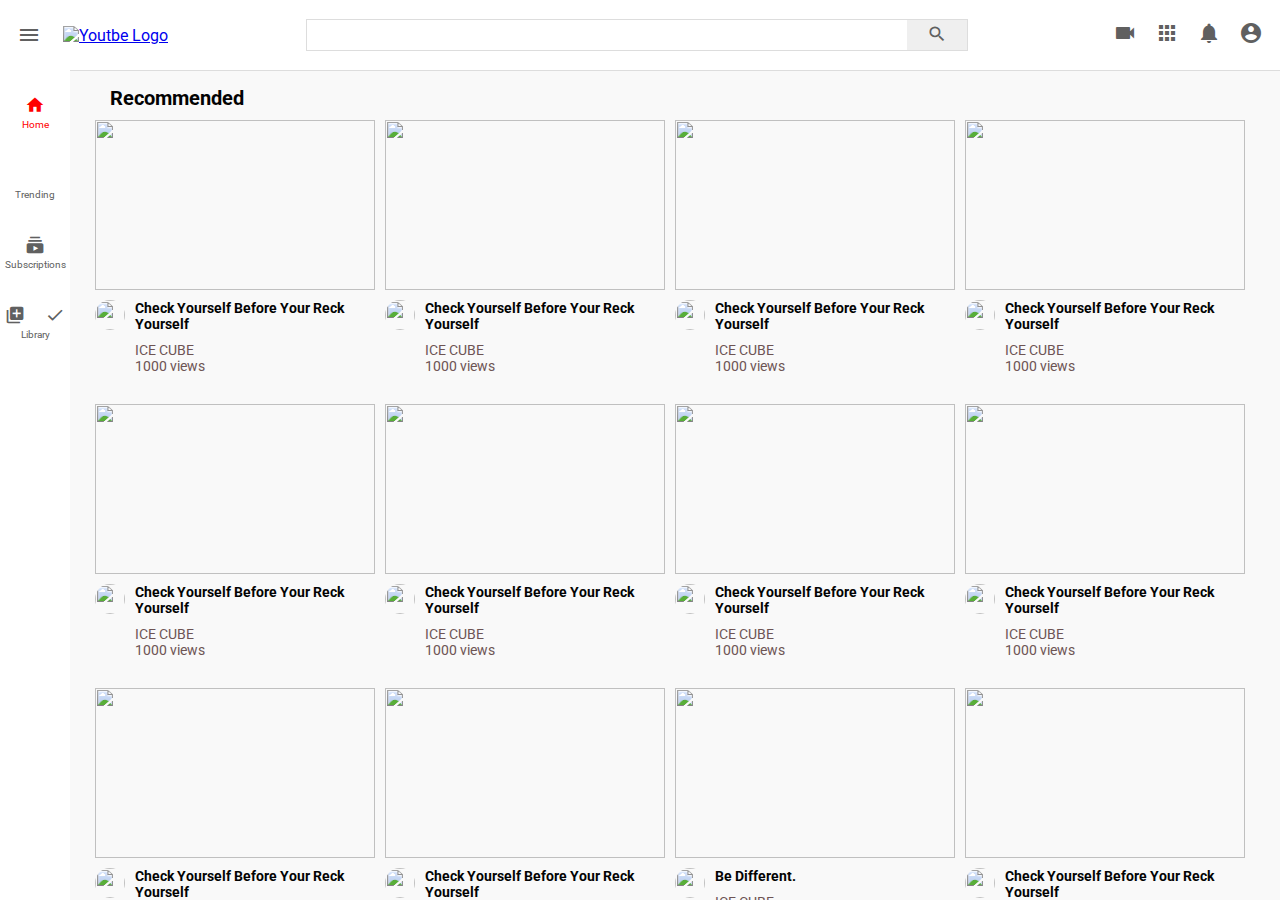
==== commit 80ce06d4: "changed link targets" ====
--- a/index.html
+++ b/index.html
@@ -20,11 +20,11 @@
       <div class="logo">
         <i class="material-icons">menu</i>
         <a href="index.html">
-        <img
-          src="https://www.youtube.com/about/static/svgs/icons/brand-resources/YouTube-logo-full_color_light.svg?cache=72a5d9c"
-          alt="Youtbe Logo"
-        />
-    </a>
+          <img
+            src="https://www.youtube.com/about/static/svgs/icons/brand-resources/YouTube-logo-full_color_light.svg?cache=72a5d9c"
+            alt="Youtbe Logo"
+          />
+        </a>
       </div>
 
       <div class="search">
@@ -39,6 +39,7 @@
         <i class="material-icons">apps</i>
         <i class="material-icons">notifications</i>
         <i class="material-icons">account_circle</i>
+        <i class="material-icons" id="active-i">search</i>
       </div>
     </div>
 
@@ -47,7 +48,7 @@
         <div class="catagoriesSection">
           <span class="category active-span">
             <i class="material-icons active">home</i>
-            <span>Home</span>
+            <span><a href="index.html">Home</a></span>
           </span>
 
           <span class="category">
@@ -125,6 +126,59 @@
           </span>
         </div>
       </div>
+      <!-- MINI CATEGORY START  -->
+      <div class="mini-category">
+        <div class="res-category">
+          <a href="index.html">
+            <i class="material-icons active">home</i>
+            <p class="p-active">Home</p>
+          </a>
+        </div>
+        <div class="res-category">
+          <a href="trending.html">
+            <i class="material-icons">local_fire_department</i>
+            <p>Trending</p>
+          </a>
+        </div>
+        <div class="res-category">
+          <i class="material-icons">subscriptions</i>
+          <p>Subscriptions</p>
+        </div>
+        <div class="res-category">
+          <i class="material-icons">library_add_check</i>
+          <p>Library</p>
+        </div>
+      </div>
+      <!-- MINI CATEGORY END  -->
+
+      <!-- FOOTER CATEGORY  -->
+      <div class="footer-category">
+        <div class="foot-category" id="foot-active">
+          <a href="index.html">
+            <i class="material-icons">home</i>
+            <p>Home</p>
+          </a>
+        </div>
+        <div class="foot-category">
+          <a href="trending.html">
+            <i class="material-icons active">local_fire_department</i>
+            <p class="p-active">Trending</p>
+          </a>
+        </div>
+        <div class="foot-category">
+          <a href="">
+            <i class="material-icons">subscriptions</i>
+            <p>Subscriptions</p>
+          </a>
+        </div>
+        <div class="foot-category">
+          <a href="">
+            <i class="material-icons">library_add_check</i>
+            <p>Library</p>
+          </a>
+        </div>
+      </div>
+      <!-- FOOTER CATEGORY  -->
 
       <div class="videos">
         <h1>Recommended</h1>
--- a/css/styles.css
+++ b/css/styles.css
@@ -48,6 +48,9 @@
     align-items: center;
     height: 70px;
 
+}
+.menuBar #active-i{
+    display: none;
 }
 
 .menuBar .logo{
@@ -216,4 +219,72 @@
    /* font-weight: lighter; */
 }
 
+/* MINI CATEGORY START  */
+.mini-category{
+    display: none;
+    height: 100%;
+    width: 70px;
+    margin: 0 auto;
+    text-align: center;
+    padding-top: 20px;
+    /* background-color: red; */
+ }
+
+ .mini-category .res-category{
+     padding: 5px;
+     margin-bottom: 25px;
+ }
+
+ .mini-category .res-category i {
+     font-size: 20px;
+ }
+
+ .mini-category p{
+    font-size: 10px;
+    color: rgb(96, 96, 96);
+ }
+
+ .mini-category .res-category .material-icons.active,.res-category .p-active {
+    color: red;
+}
+
+.mini-category .res-category:hover{
+    background: var(--color-grey-light);
+    cursor: pointer;
+}
+
+.mini-category .res-category a{
+    text-decoration: none;
+}
+/* MINI CATEGORY END  */
+
+/* FOOTER CATEGORY END  */
+.footer-category {
+    position: fixed;
+    padding-top: 10px;
+    left: 0;
+    bottom: 0;
+    width: 100%;
+    display: none;
+    height: 60px;
+    background-color: white;
+    color: white;
+    text-align: center;
+  }
+
+  .footer-category a{
+      text-decoration: none;
+      color: rgb(96, 96, 96);
+      font-size: 10px;
+  }
+  .foot-category{
+      display: inline-flex;
+  }
+
+ .foot-category#foot-active i,
+ .foot-category#foot-active a{
+     color: red;
+ }
+/* FOOTER CATEGORY END  */
+
 /* MAIN BODY CSS END */--- a/css/main_queries.css
+++ b/css/main_queries.css
@@ -0,0 +1,187 @@
+/* DESKTOP  */
+/* LAPTOP  */
+@media screen and (max-width: 1313px) {
+    .catagories{
+      display: none;
+    }
+    
+    .mini-category{
+      display: block;
+    }
+  
+  }
+/* DESKTOP  */
+
+/* TAB LARGE  */
+@media screen and (max-width: 1000px) {
+      .menuBar .search form{
+        display: none;
+    }
+
+    .menuBar #active-i{
+        display: inline-flex;
+    }
+
+}
+/* TAB LARGE  */
+
+/* TAB MEDIUM  */
+@media screen and (max-width: 650px) {
+
+    .catagories{
+        display: none;
+      }
+    .mini-category{
+        display: block;
+      }
+
+      .menuBar .search form{
+        display: none;
+    }
+
+    .videos .videosGrid .video{
+        width: calc(50% - 10px);
+    }
+
+}
+/* TAB MEDIUM  */
+/* TAB SMALL  */
+@media screen and (max-width: 550px) {
+
+    .catagories{
+        display: none;
+      }
+    .mini-category{
+        display: block;
+      }
+
+      .menuBar .search form{
+        display: none;
+    }
+
+    .videos .videosGrid .video{
+        width: calc(100% - 10px);
+    }
+
+}
+/* TAB SMALL  */
+
+/* MOBILE LARGE  */
+@media screen and (max-width: 426px) {
+    .mini-category{
+        display: none;
+      }
+
+      .menuBar .search form{
+        display: none;
+    }
+
+    .menuBar ,
+    .menuBar .logo img{
+        margin: 0;
+    }
+
+    .videos{
+        padding: 0;
+    }
+
+    .videos .videosGrid .video{
+        margin-right: 0;
+    }
+
+    .menuBar {
+        height: 50px;
+    }
+    .menuBar .search form,
+    .mainBody .catagories,
+    .mainBody h1,.menuBar i:not(#active-i){
+        display: none;
+    }
+
+    .videos .videosGrid .video {
+        width: 100%;
+    }
+
+    .footer-category {
+        display: flex;
+        justify-content: space-evenly;
+    }
+
+    .author img{
+        margin-left: 10px;
+    }
+}
+/* MOBILE LARGE  */
+
+/* MOBILE MEDIUM  */
+@media screen and (max-width: 376px) {
+    .mini-category{
+        display: none;
+      }
+
+      .menuBar .search form{
+          display: none;
+      }
+
+      .menuBar ,
+      .menuBar .logo img{
+          margin: 0;
+      }
+  
+      .videos{
+          padding: 0;
+      }
+  
+      .videos .videosGrid .video{
+          margin-right: 0;
+      }
+  
+      .menuBar {
+          height: 50px;
+      }
+      .menuBar #active-i{
+          display: flex;
+      }
+      .menuBar .search form,
+      .mainBody .catagories,
+      .mainBody h1,.menuBar i:not(#active-i){
+          display: none;
+      }
+  
+      .videos .videosGrid .video {
+          width: 100%;
+      }
+}
+/* MOBILE MEDIUM  */
+/* MOBILE SMALL  */
+@media screen and (max-width: 320px) {
+    .menuBar ,
+    .menuBar .logo img{
+        margin: 0;
+    }
+
+    .videos{
+        padding: 0;
+    }
+
+    .videos .videosGrid .video{
+        margin-right: 0;
+    }
+
+    .menuBar {
+        height: 50px;
+    }
+    .menuBar #active-i{
+        display: flex;
+    }
+    .menuBar .search form,
+    .mainBody .catagories,
+    .mainBody h1,.menuBar i:not(#active-i){
+        display: none;
+    }
+
+    .videos .videosGrid .video {
+        width: 100%;
+    }
+}
+/* MOBILE SMALL  */